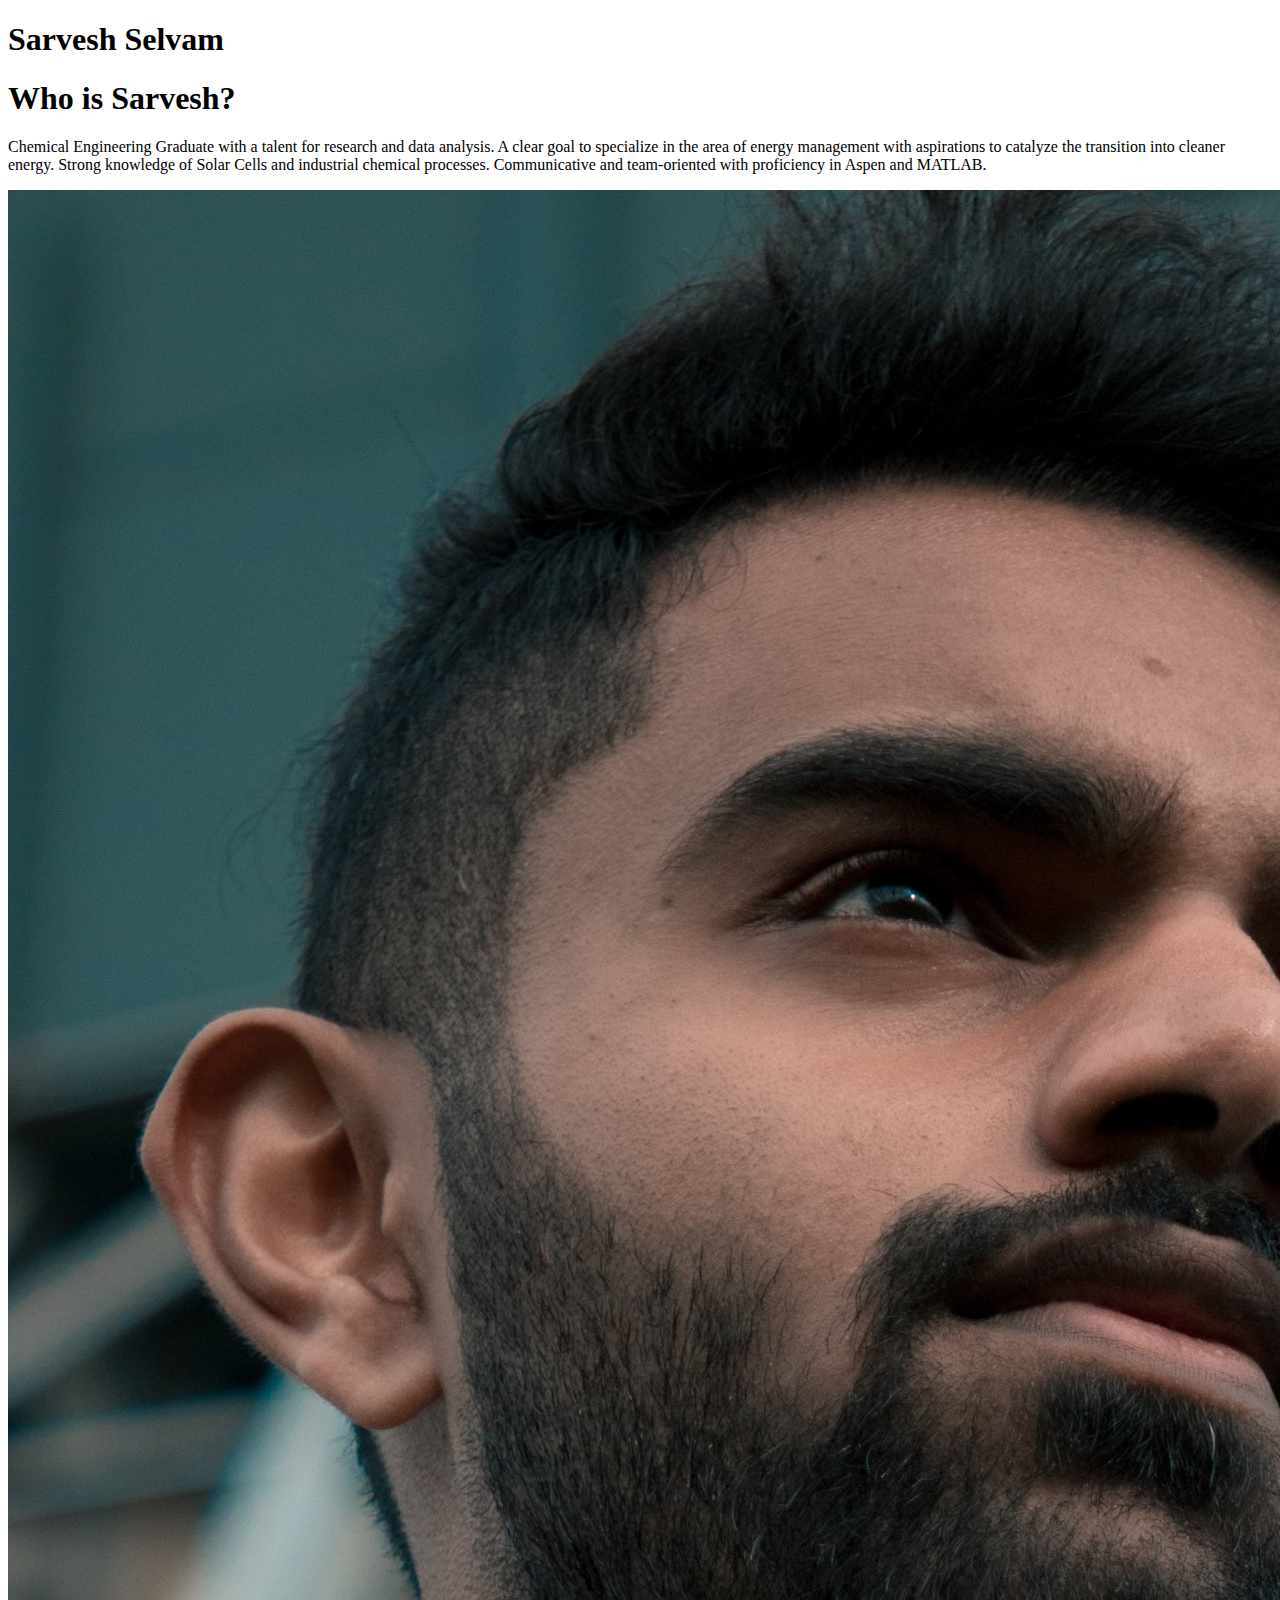
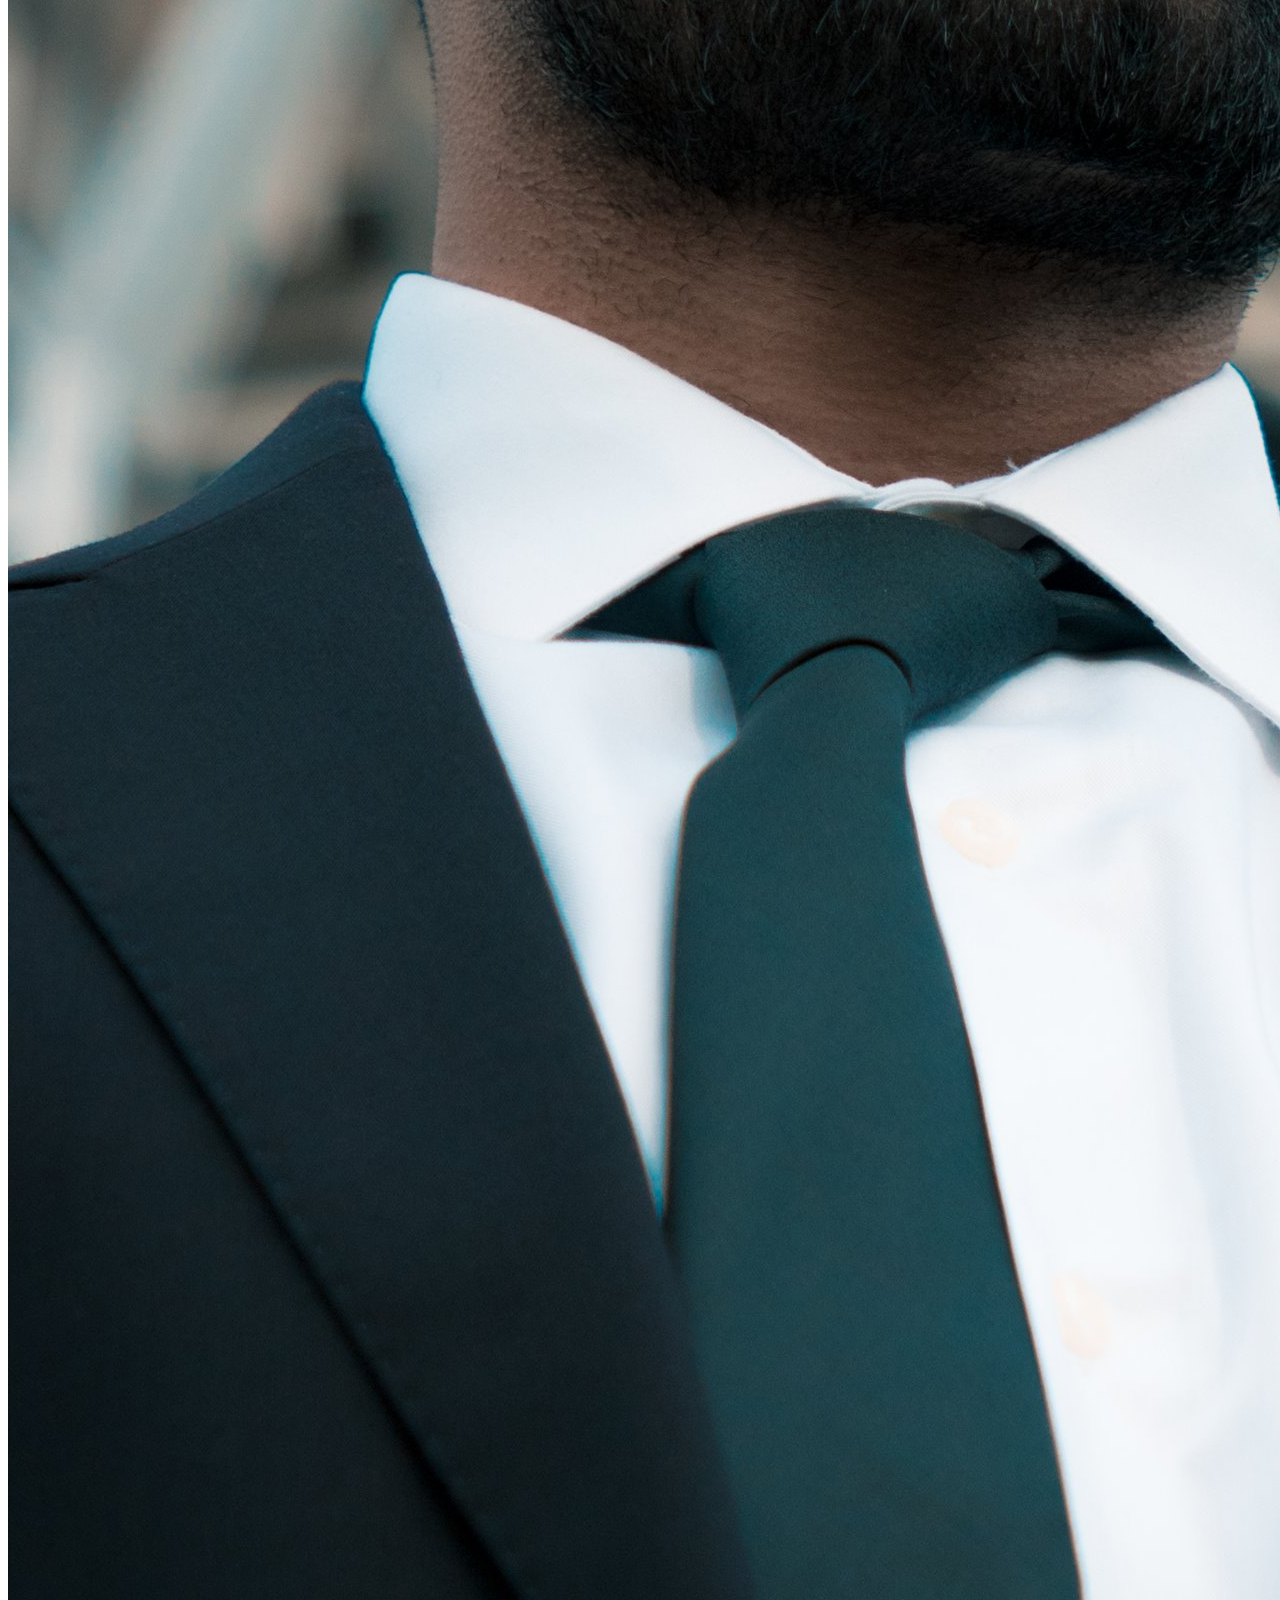
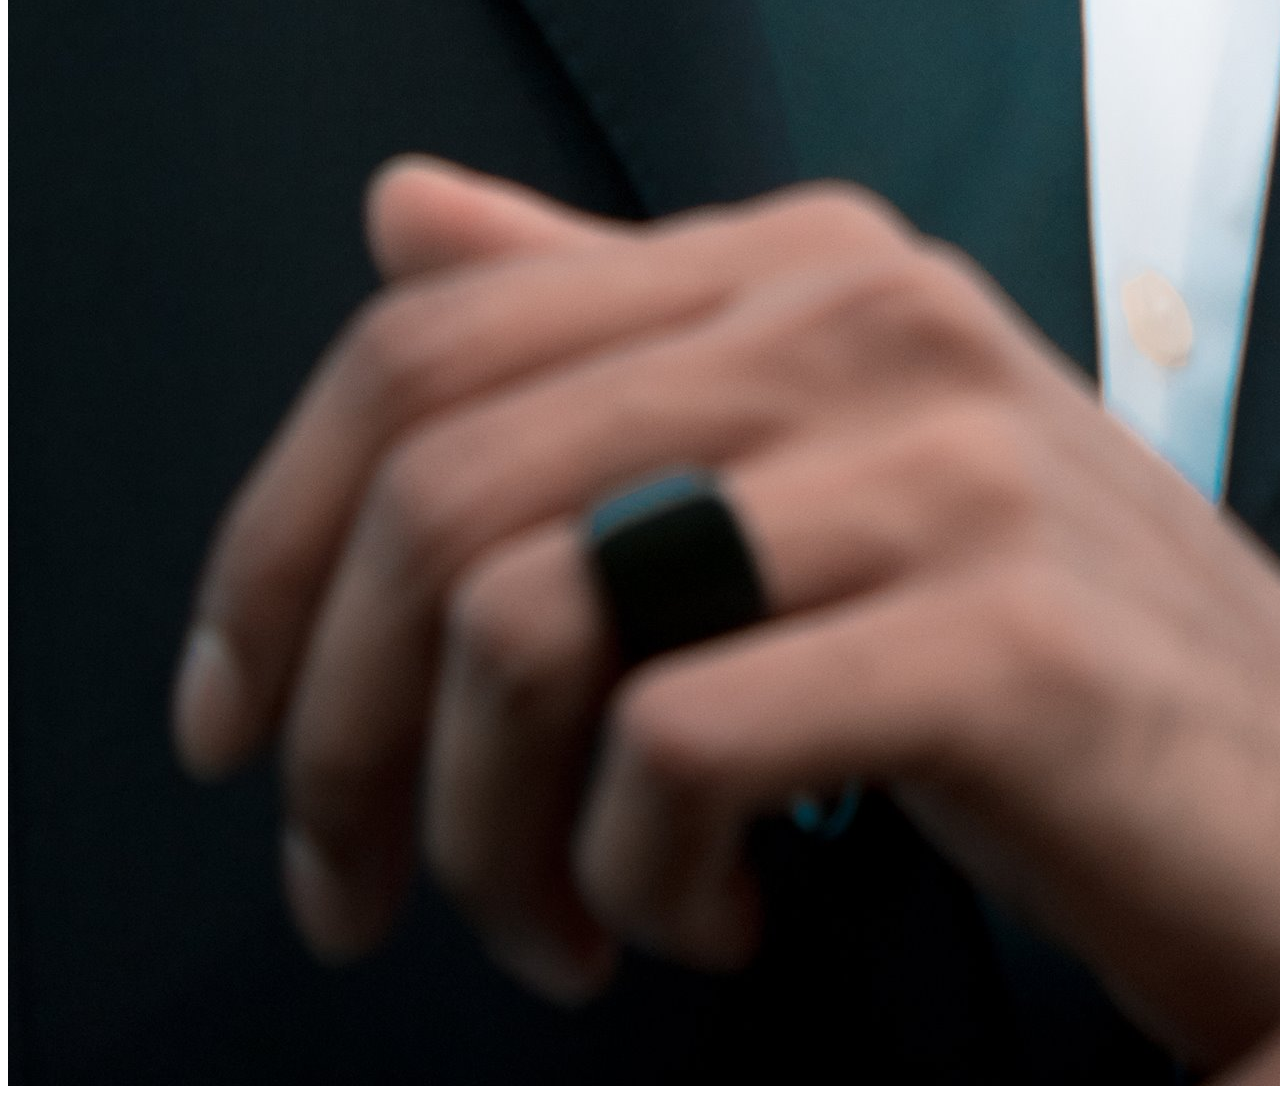
==== index.html @ 89989814 "New" ====
<!DOCTYPE html>
<html>
<head>
	<title> Sarvesh Selvam </title>
	<link rel="stylesheet" type="text/css" href="css/index.css">
</head>
<body>

	<!-- Header element  -->
	<header> 
		<h1> Sarvesh Selvam </h1>

	</header>

	<!-- Main element -->
	<main>
		<h1> Who is Sarvesh? </h1>
		<p> Chemical Engineering Graduate with a talent for research and data analysis. A clear goal to specialize in the area of energy management with aspirations to catalyze the transition into cleaner energy. Strong knowledge of Solar Cells and industrial chemical processes. Communicative and team-oriented with proficiency in Aspen and MATLAB. </p>
		<img src= "img/sarvesh-avatar.jpg">

	</main>

</body>
</html>
---- css/index.css ----
header{
	background-image: "img/sarvesh-background.jpg"
}
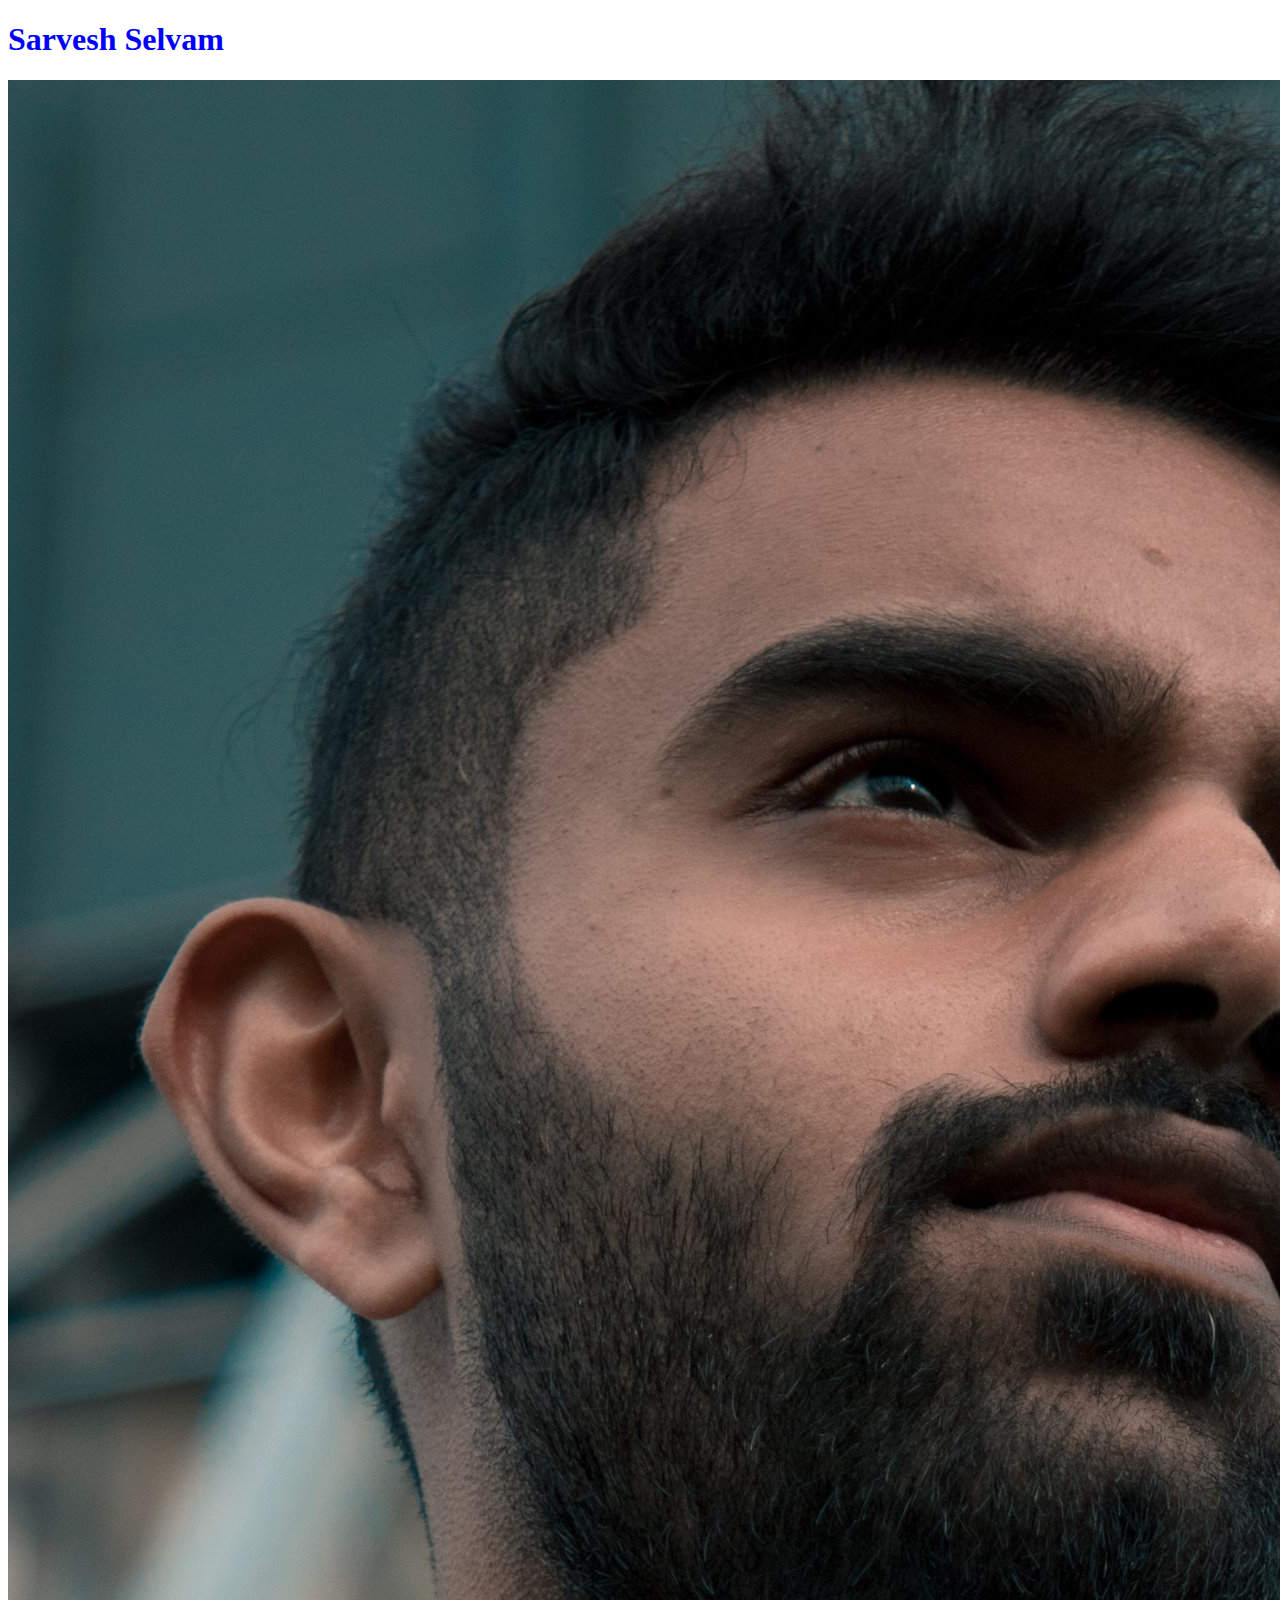
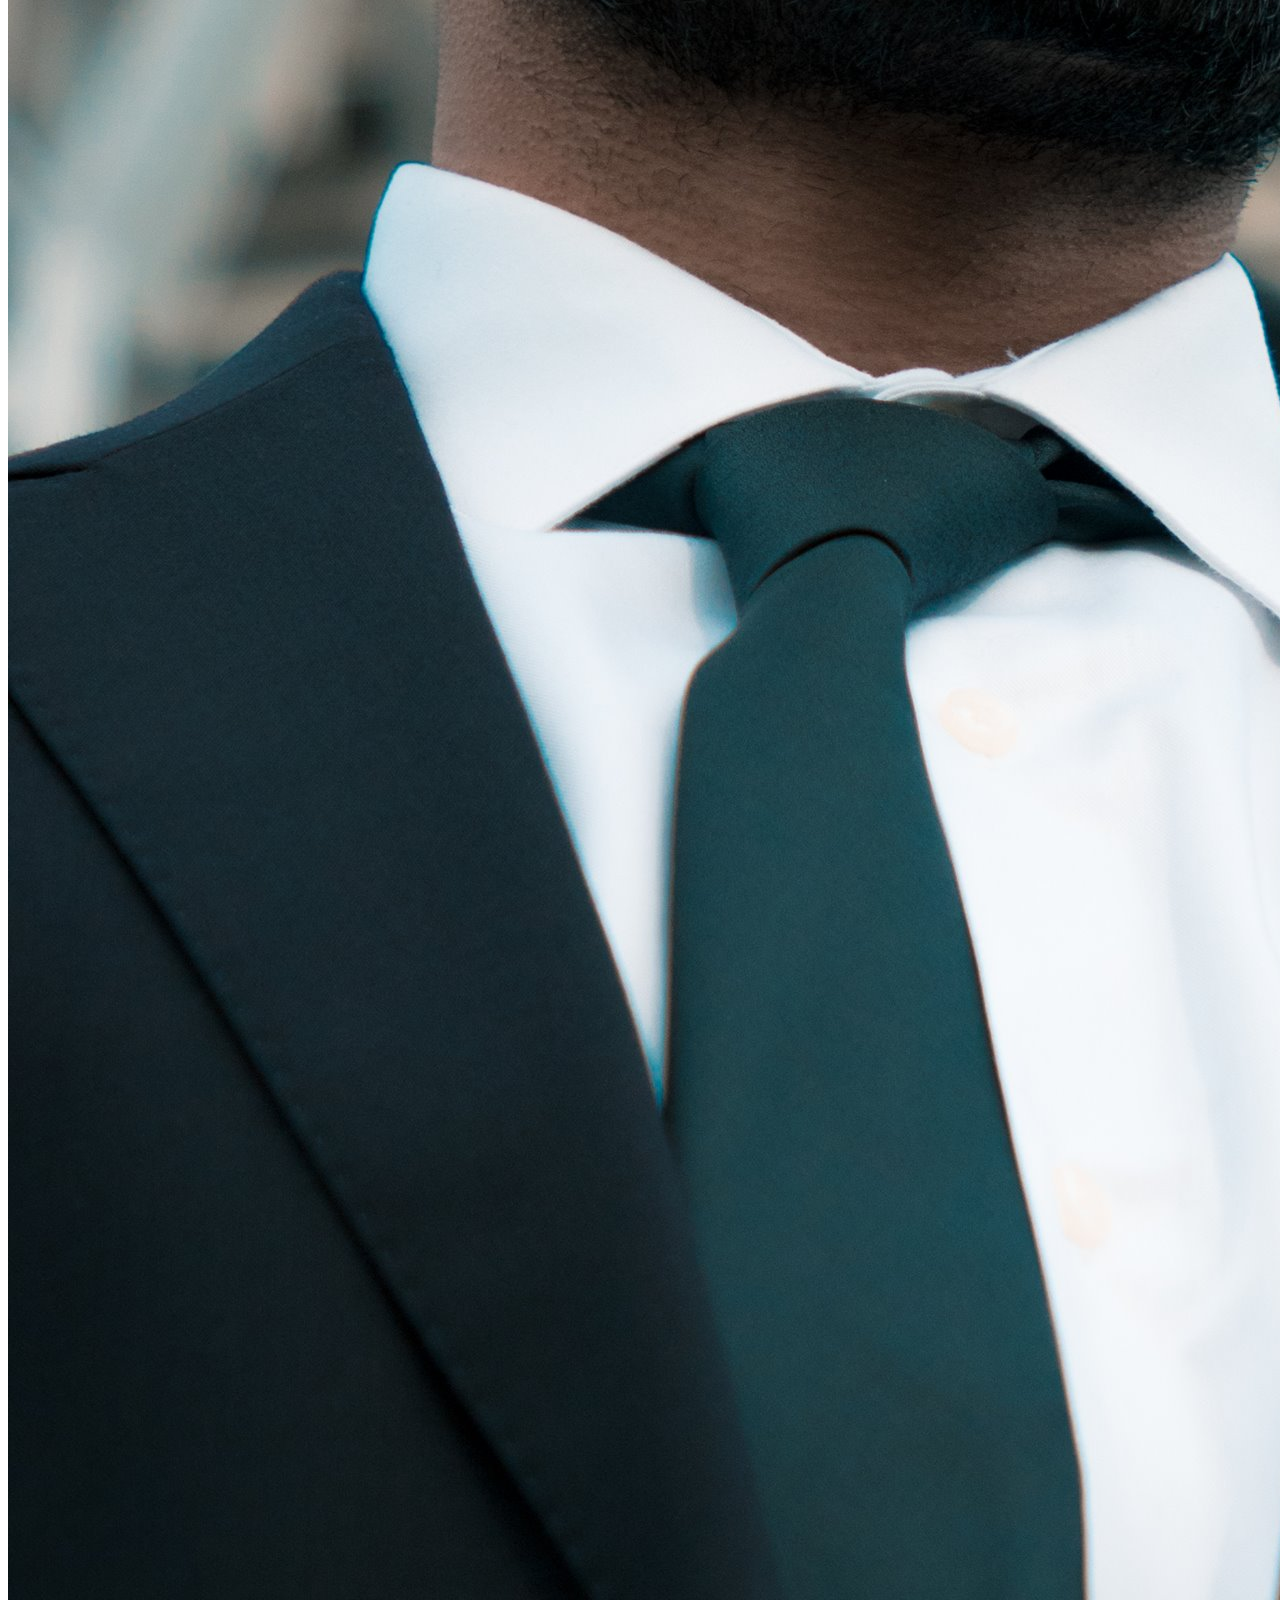
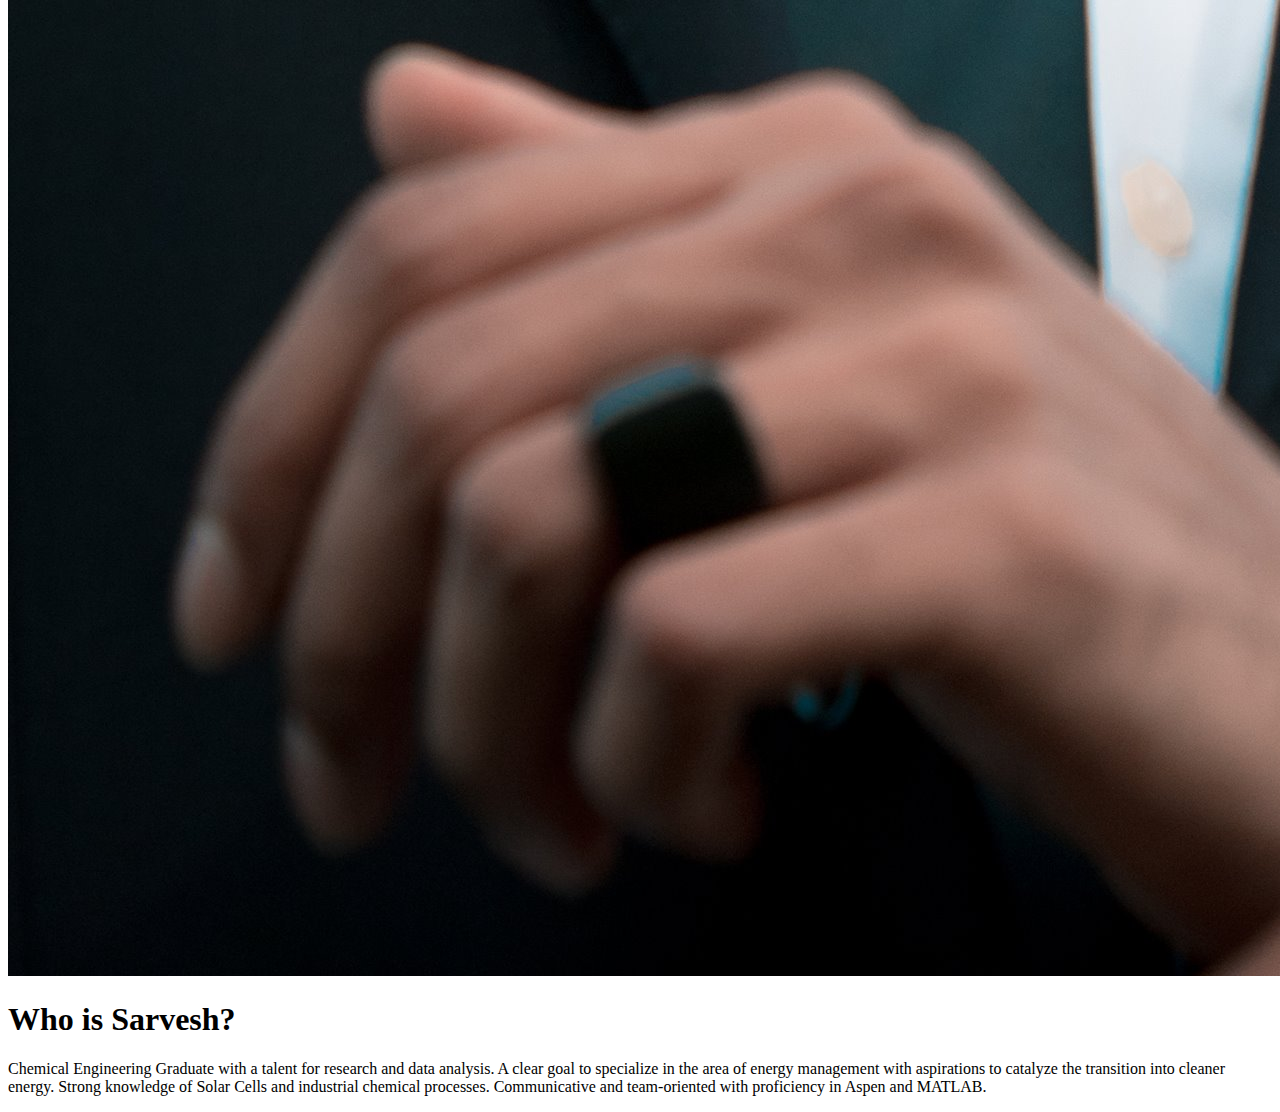
==== commit b8f187ea: "Update index.html" ====
--- a/index.html
+++ b/index.html
@@ -9,6 +9,7 @@
 	<!-- Header element  -->
 	<header> 
 		<h1> Sarvesh Selvam </h1>
+		<img src= "img/sarvesh-avatar.jpg">
 
 	</header>
 
@@ -16,7 +17,7 @@
 	<main>
 		<h1> Who is Sarvesh? </h1>
 		<p> Chemical Engineering Graduate with a talent for research and data analysis. A clear goal to specialize in the area of energy management with aspirations to catalyze the transition into cleaner energy. Strong knowledge of Solar Cells and industrial chemical processes. Communicative and team-oriented with proficiency in Aspen and MATLAB. </p>
-		<img src= "img/sarvesh-avatar.jpg">
+		
 
 	</main>
 
--- a/css/index.css
+++ b/css/index.css
@@ -1,3 +1,5 @@
 header{
-	background-image: "img/sarvesh-background.jpg"
+	background-image: "img/sarvesh-background.jpg";
+	color: blue;
+
 }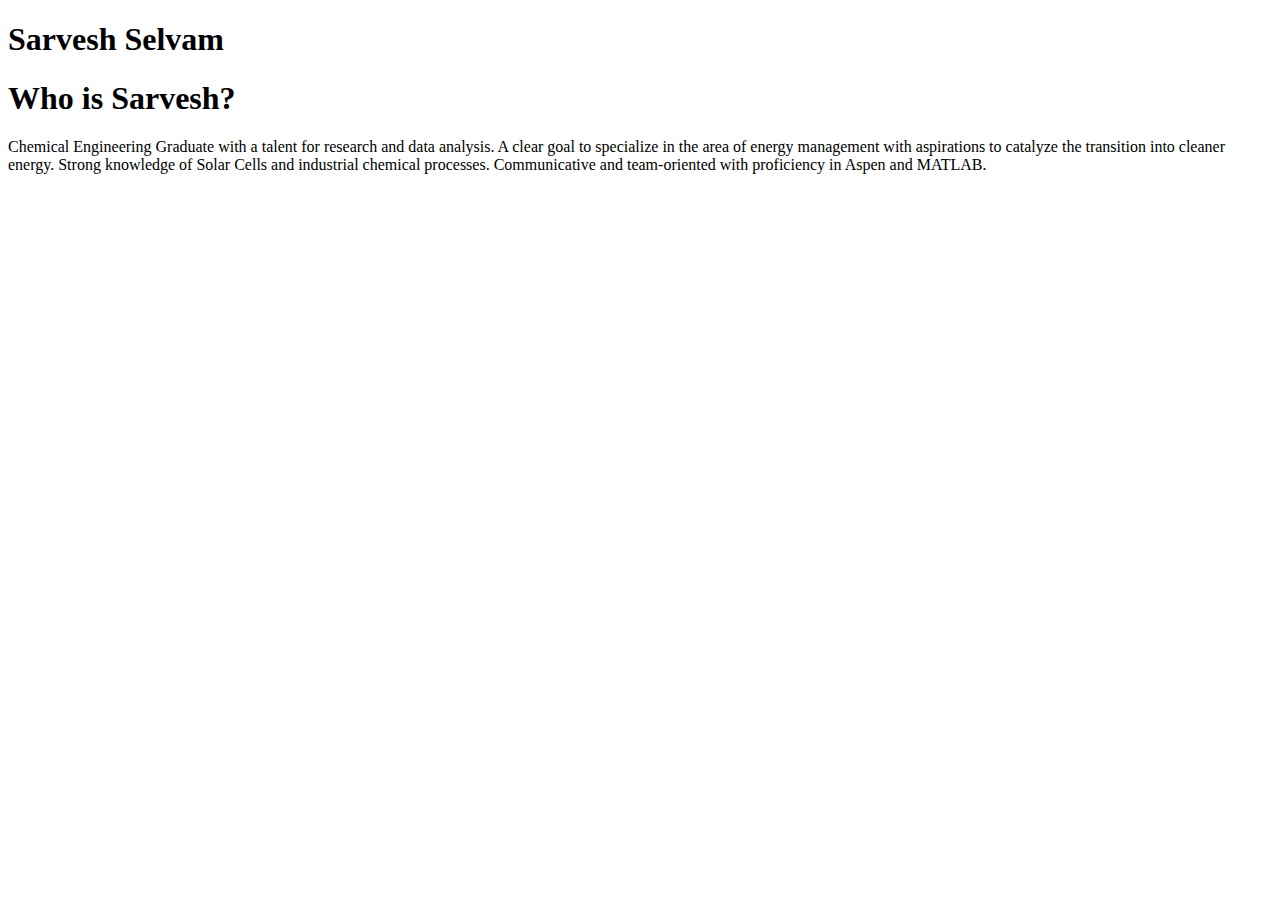
==== commit 41afdd8e: "Update index.html" ====
--- a/index.html
+++ b/index.html
@@ -9,7 +9,6 @@
 	<!-- Header element  -->
 	<header> 
 		<h1> Sarvesh Selvam </h1>
-		<img src= "img/sarvesh-avatar.jpg">
 
 	</header>
 
--- a/css/index.css
+++ b/css/index.css
@@ -1,5 +1,8 @@
+
+
+
+
 header{
 	background-image: "img/sarvesh-background.jpg";
-	color: blue;
 
 }